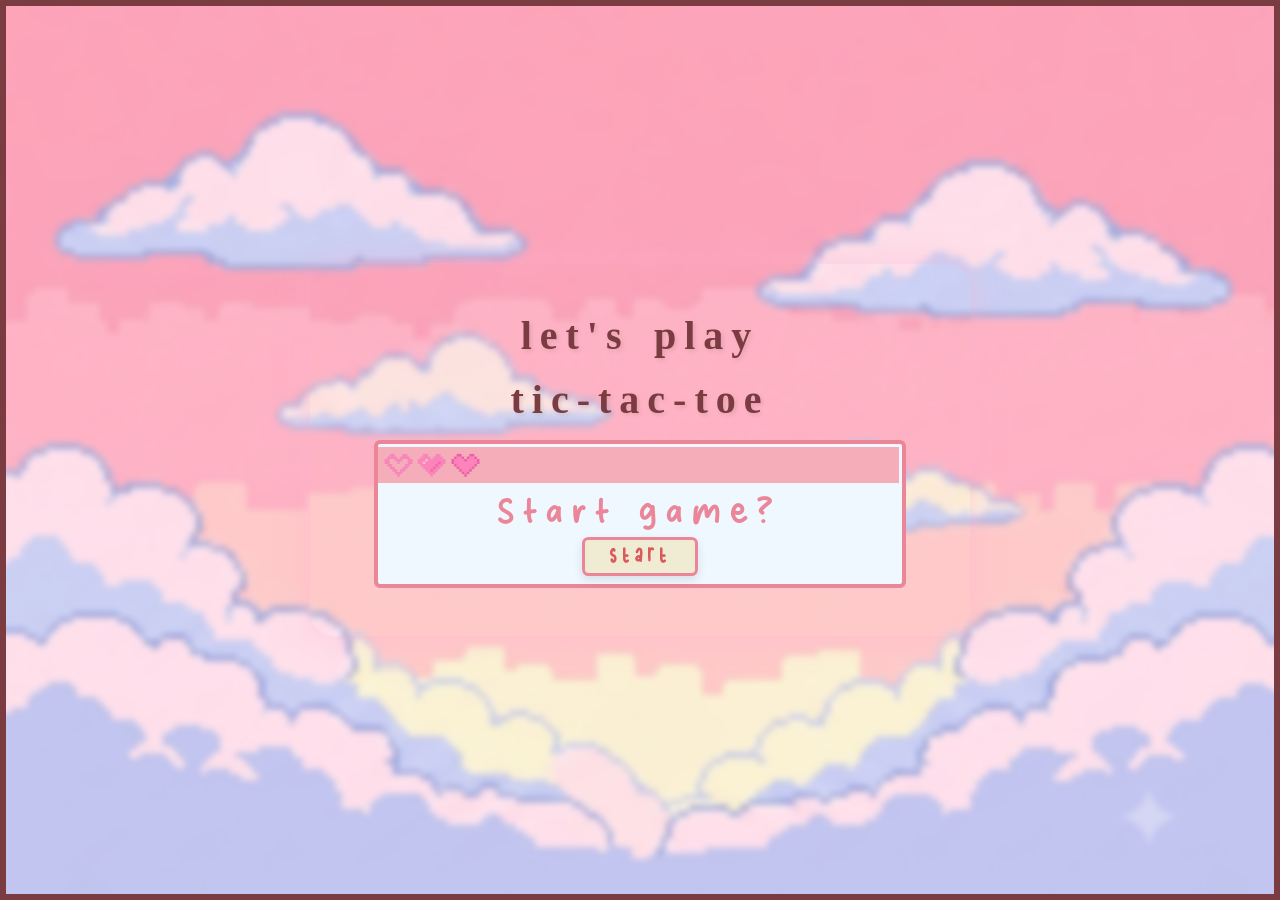
==== index.html @ 3aabcbf0 "shared" ====
<!DOCTYPE html>
<html lang="en">
<head>
    <meta charset="UTF-8">
    <meta name="viewport" content="width=device-width, initial-scale=1.0">
    <title>Tic Tac Toe| homepage</title>
    <style >
        *{
            margin: 0;
            padding: 0;
        }
        @font-face {
            font-family: "cheese milky";
            src: url("fonts/cheese_milky/Cheese\ Milky.otf");
        }

        body {
            background-image: url('assets/bg-image.png');
            backdrop-filter: blur(3px);
            background-size: cover;
            background-position: center;
            background-repeat: no-repeat;
            background-attachment: fixed;
            display: flex;
            justify-content: center;
            align-items: center;
            height: 100vh;
            width: 100vw;
            box-sizing: border-box; 
            border: 6px solid #7a3b41; 
            overflow: hidden;
        }
    
        .welcome-container {    
            padding: 3rem 4rem;
            border-radius: 1.5rem; 
            box-shadow: 0 0 2rem rgba(255, 175, 204, 0.4);
            text-align: center;
        }

        h2 {
            font-size: 2.5rem;
            font-family: "Pixel";
            letter-spacing: 0.5rem;
            word-spacing: 0.4rem;
            line-height: 3rem;
            color: #7a3b41;
            margin-bottom: 1rem;
            text-shadow: 2px 2px 4px rgba(0,0,0,0.1);
            animation: float 4s ease-in-out infinite;
        }
        p{
            border: none; 
            font-family: "cheese milky";
            font-size: 39px;
            margin-top: 0.4rem;
            color:  #ea8698;
            letter-spacing: 9px;
        } 
        
        img {
            height: 5vmin;
            width: 12vmin;
            opacity: 0.8;

        }

       @font-face {
        font-family: "Pixel";
        src: url("fonts/dogica/TTF/dogicapixel.ttf");
       }
       @font-face {
        font-family: "handwriting";
        src: url("fonts/Internet\ Friends.ttf");
       }

        .start-btn {
            display: inline-block;
            text-decoration: none;
            padding: 1rem 3rem;
            font-family: "handwriting";
            font-size: 1.1rem;
            letter-spacing: 0.3rem;
            line-height: 14px;
            font-weight: bold;
            color: #db585d;
            background-color: rgba(241, 235, 208, 0.9); 
            padding: 0.6rem 1.5rem ;
            border: 3px solid #ea8698;
            border-radius: 0.4rem;
            cursor: pointer;
            transition: all 0.2s ease-in-out;
            box-shadow: 0 4px 10px rgba(0, 0, 0, 0.1);
            margin-top: 0.3rem;
        }

        .start-btn:hover {
            background-color: aliceblue;
            transform: scale(1.02); 
            box-shadow: 0 6px 15px rgba(255, 117, 143, 0.4);
        }
        @keyframes float {
            0%, 100% {transform: translateY(0);}
            50% {transform: translateY(-24px);}
        }

        .window-panel{
            background-color: aliceblue;
            height: 15.5vh;
            width: 41vw;
            border: 4px solid #ea8698 ;
            border-radius: 6px;
            margin-left: auto;
    margin-right: auto;
        }
        .window-panel-header{
            background-color: #f5adba;
            height: 4vh;
            width: 40.7vw; 
            margin-top: 2.5px;
            display: flex;
            align-items: center;

        }

    </style>
</head>
<body>

    <div class="welcome-container">
        <h2>let's play</h2>
        <h2> tic-tac-toe</h2>
        <div class="window-panel">
            <div class="window-panel-header"> <img src="assets/threeheart.png" id="window-panel-header-image"></div>
            <p> Start game?</p>
            <a href="home.html" class="start-btn">Start</a>
        </div>
    </div>
    </style>
</head>
<body>
<section>
    <div>

    </div>
</section>


    
</body>
</html>
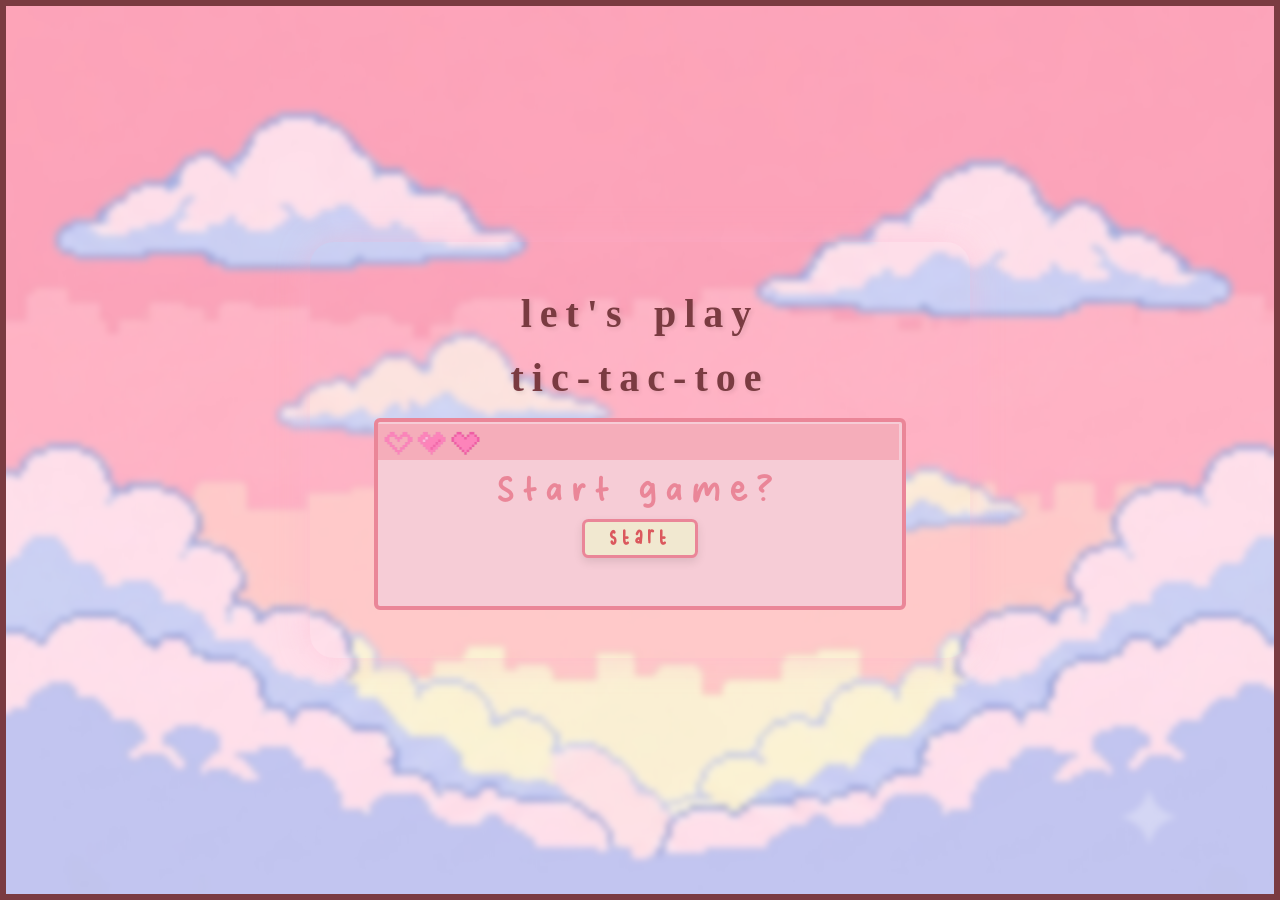
==== commit 237a19a5: "Remove all .DS_Store files" ====
--- a/index.html
+++ b/index.html
@@ -3,7 +3,7 @@
 <head>
     <meta charset="UTF-8">
     <meta name="viewport" content="width=device-width, initial-scale=1.0">
-    <title>Tic Tac Toe| homepage</title>
+    <title>Tic Tac Toe| Welcome</title>
     <style >
         *{
             margin: 0;
@@ -91,7 +91,7 @@
             cursor: pointer;
             transition: all 0.2s ease-in-out;
             box-shadow: 0 4px 10px rgba(0, 0, 0, 0.1);
-            margin-top: 0.3rem;
+            margin-top: 0.6rem;
         }
 
         .start-btn:hover {
@@ -105,8 +105,8 @@
         }
 
         .window-panel{
-            background-color: aliceblue;
-            height: 15.5vh;
+            background-color: #f6ccd6;
+            height: 20.5vh;
             width: 41vw;
             border: 4px solid #ea8698 ;
             border-radius: 6px;
@@ -122,6 +122,68 @@
             align-items: center;
 
         }
+        @media (max-width: 768px) {
+            .welcome-container{
+                padding: 2rem 2rem ;
+                width: 90vw;
+            }
+            h2 {
+               font-size: 1.8rem;
+               letter-spacing: 0.3rem;
+            }
+            .window-panel{
+                width: 63vw;
+            }
+            .window-panel-header{
+                width: 62.5vw;
+            }
+            p {
+                margin-top: 1rem;
+                font-size: 29px;
+                letter-spacing: 5px;
+            }
+            .start-btn{
+                margin-top: 2rem;
+            }
+        }
+
+        @media ( max-width: 480px){
+            body {
+                overflow: auto;
+                min-height: 100vh;
+                padding: 1rem;
+            }
+            .welcome-container {
+                padding: 1.5rem 1.2rem;
+                width: 95vw;
+            }
+            h2 {
+                font-size: 1.4rem;
+                letter-spacing: 0.2rem;
+                line-height: 2.2rem;
+            }
+            .window-panel{
+                width: 90vw;
+                height: auto;
+                min-height: 15vh;
+                padding-bottom: 0.5rem ;
+            }
+            .window-panel-header{
+                width: 89.5vw;
+            }
+            p{
+                font-size: 20px;
+                letter-spacing: 3px;
+                margin-bottom: 6px;
+            }
+            .start-btn{
+                font-size: 0.9rem;
+                padding: 0.6rem 1.2rem;
+                margin-top: -0.01rem;
+
+            }
+        }
+
 
     </style>
 </head>
@@ -133,7 +195,7 @@
         <div class="window-panel">
             <div class="window-panel-header"> <img src="assets/threeheart.png" id="window-panel-header-image"></div>
             <p> Start game?</p>
-            <a href="home.html" class="start-btn">Start</a>
+            <a href="pages/home.html" class="start-btn">Start</a>
         </div>
     </div>
     </style>
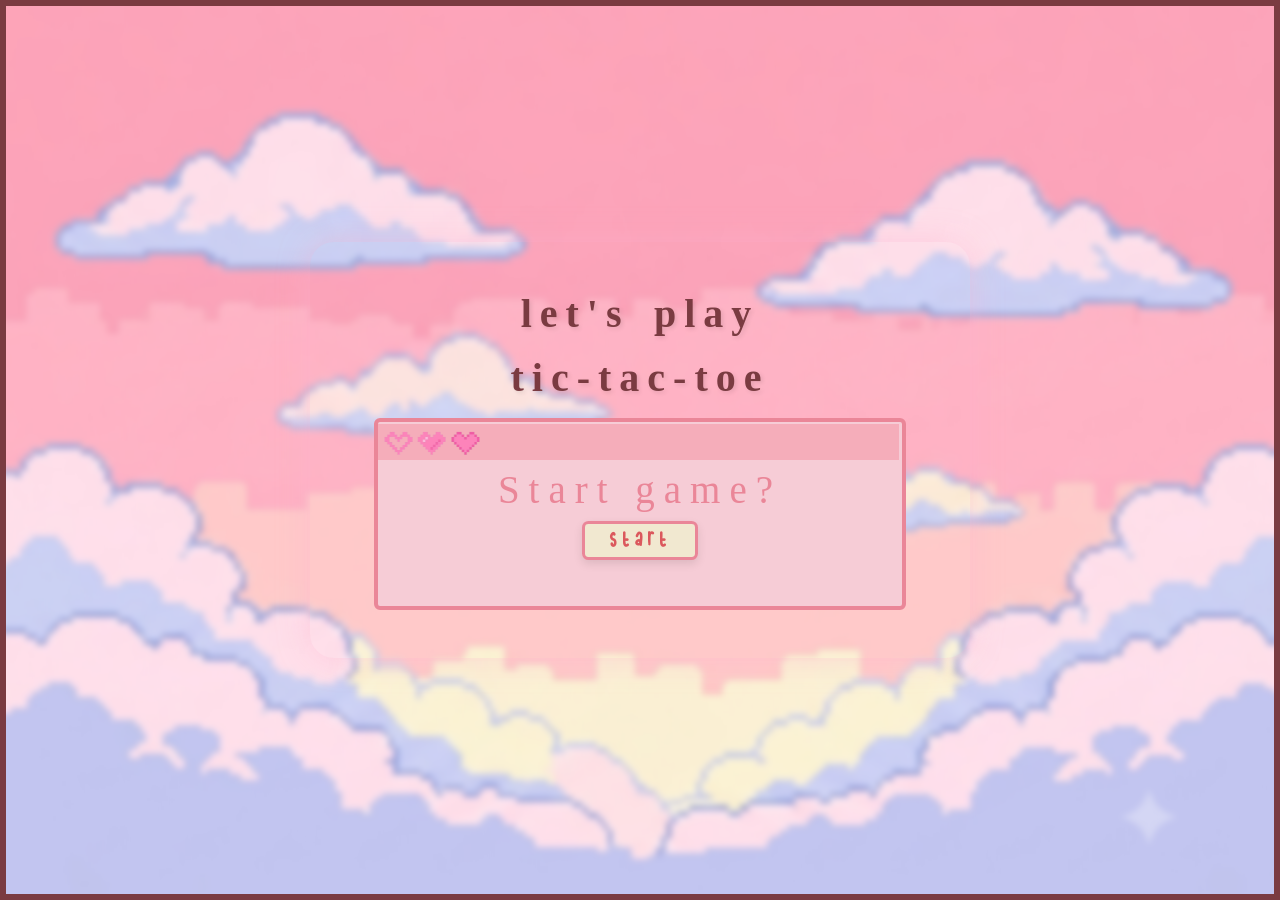
==== commit 72e9a0ac: "animation added" ====
--- a/index.html
+++ b/index.html
@@ -4,6 +4,7 @@
     <meta charset="UTF-8">
     <meta name="viewport" content="width=device-width, initial-scale=1.0">
     <title>Tic Tac Toe| Welcome</title>
+    <link rel="icon" href="../assets/heart.png" sizes="64x64">
     <style >
         *{
             margin: 0;
